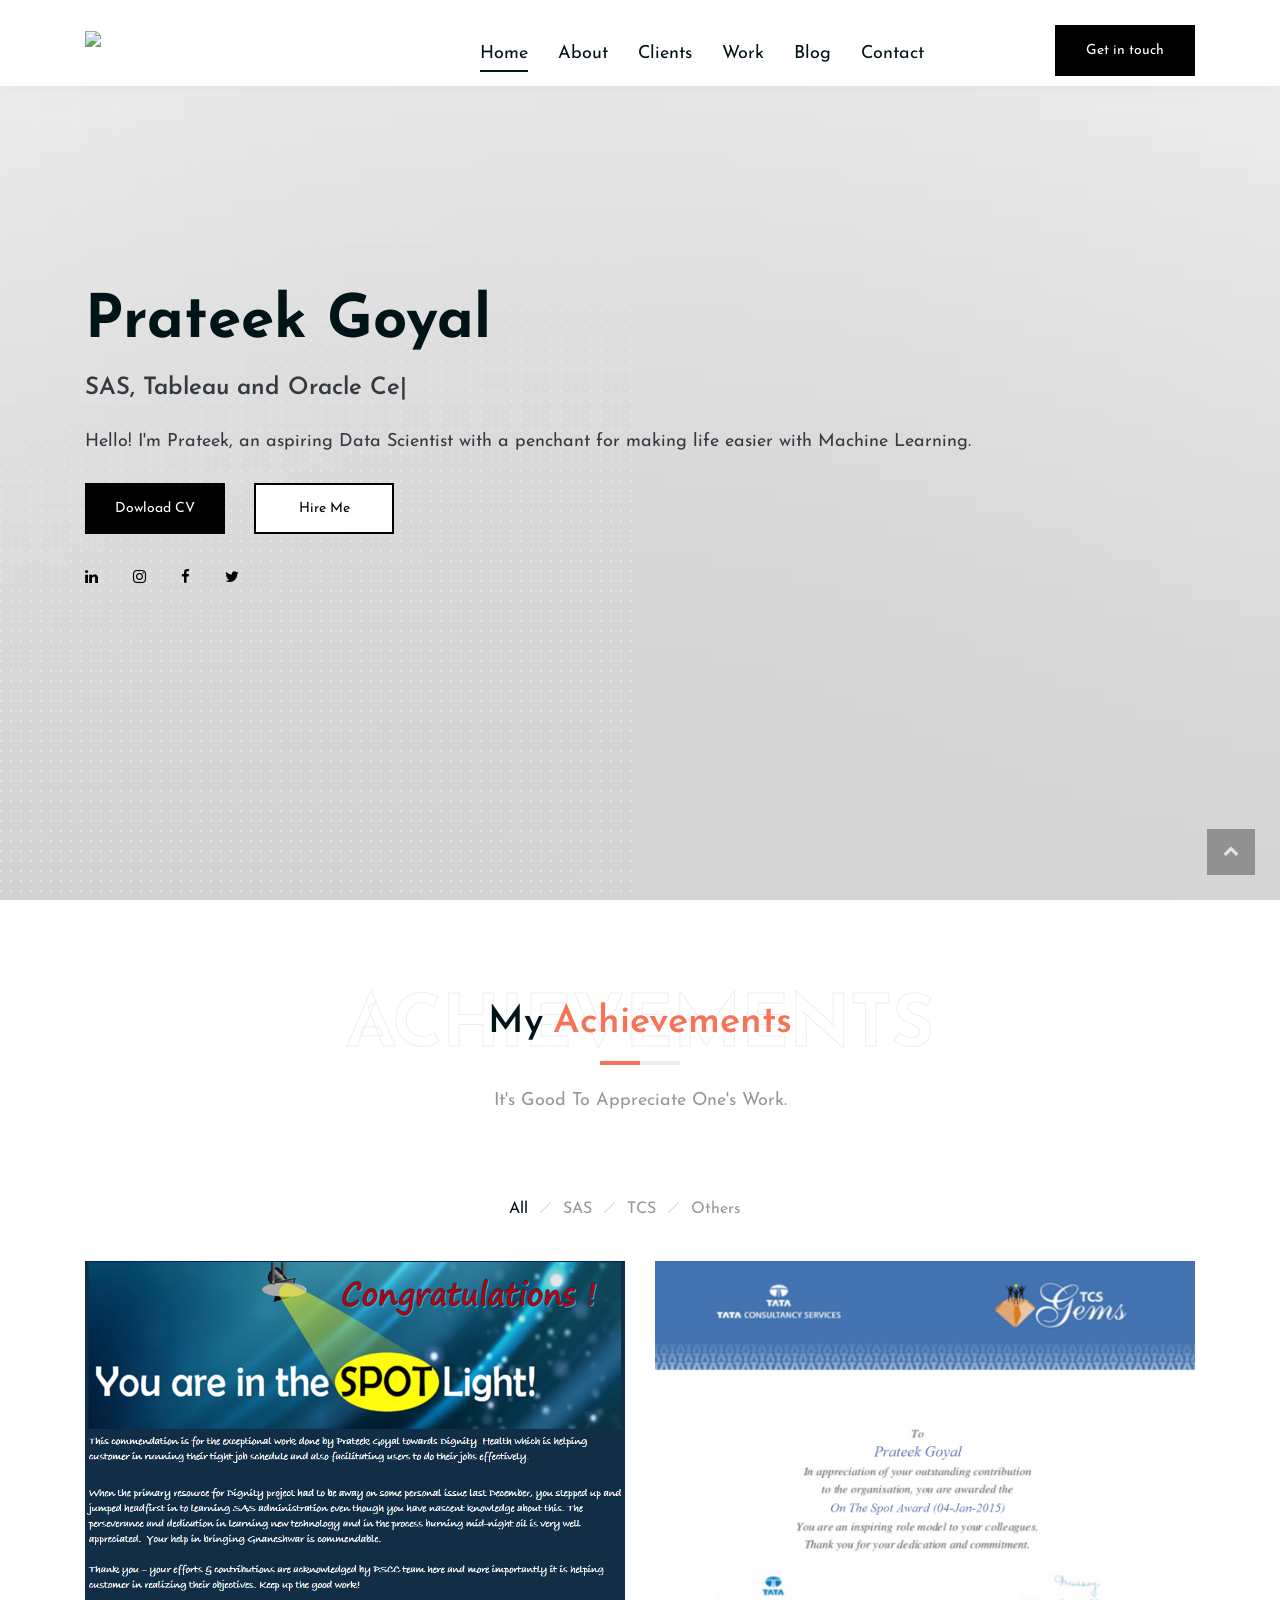
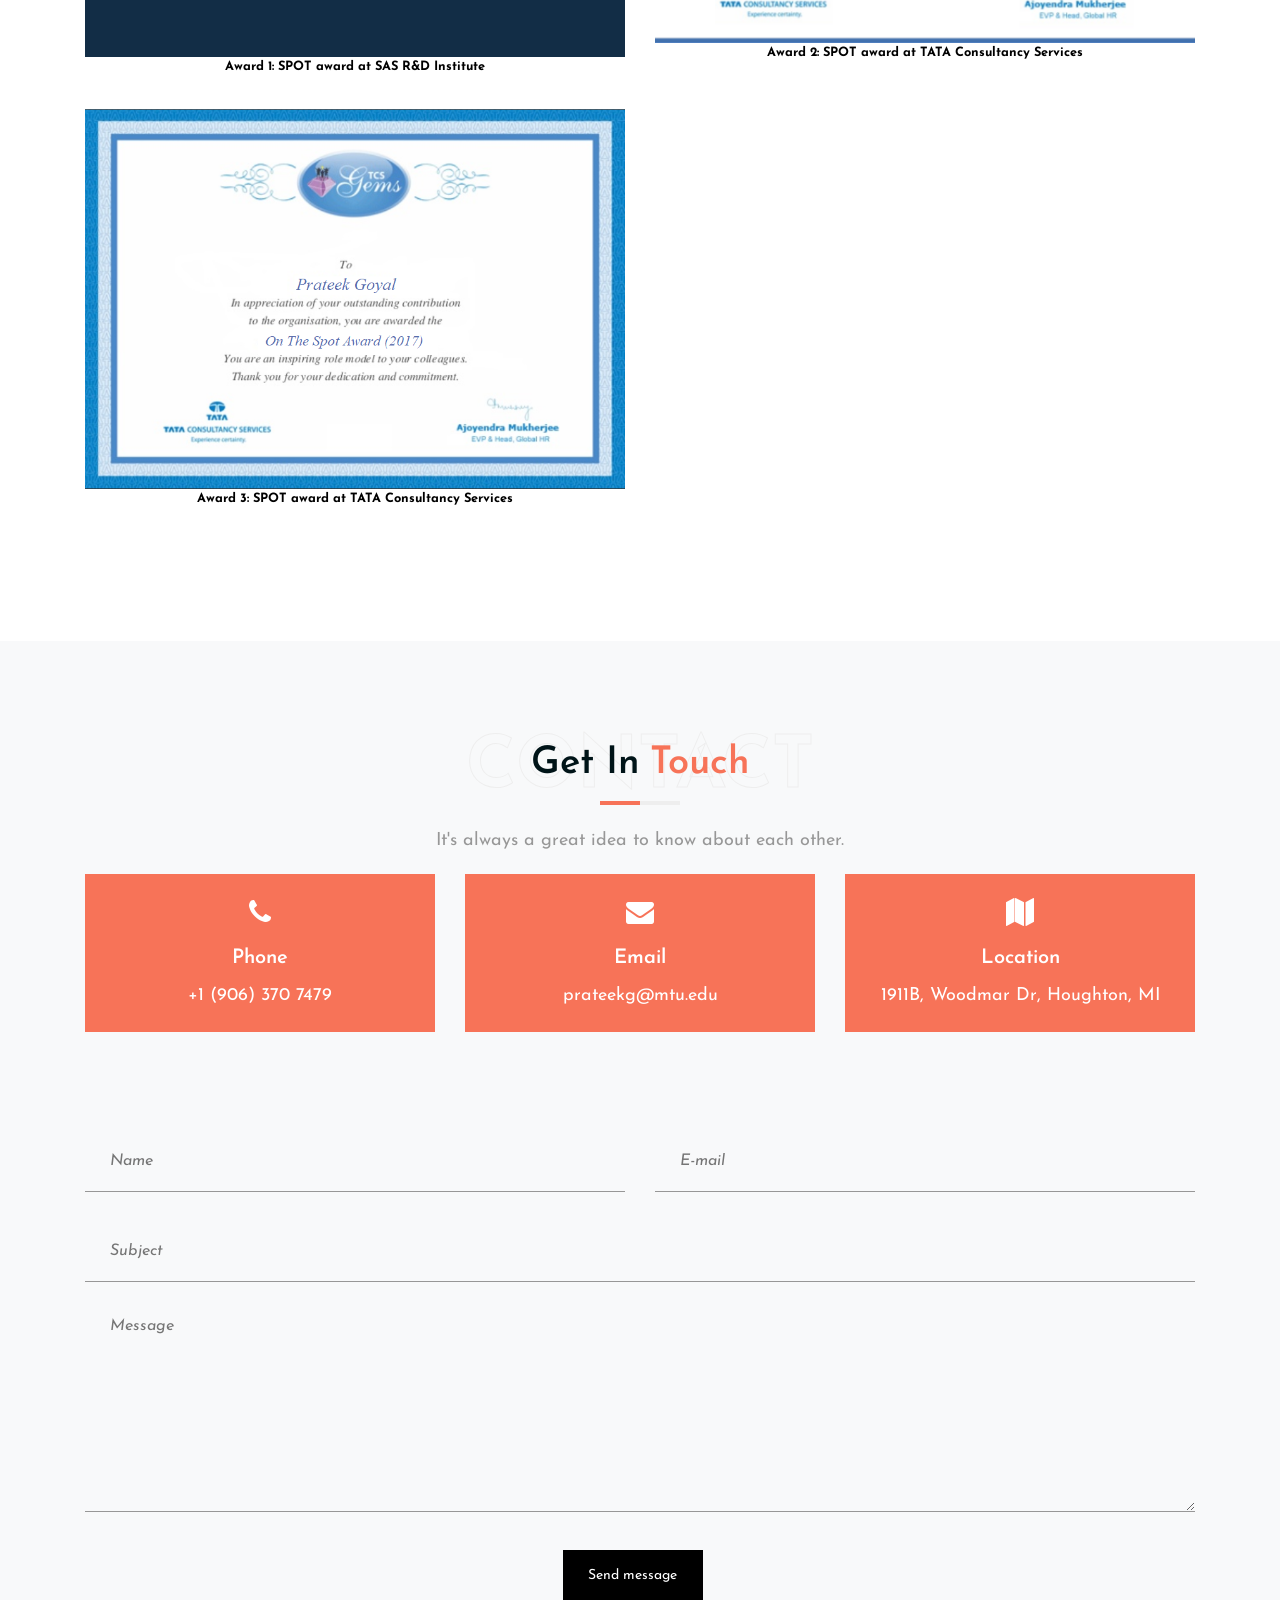
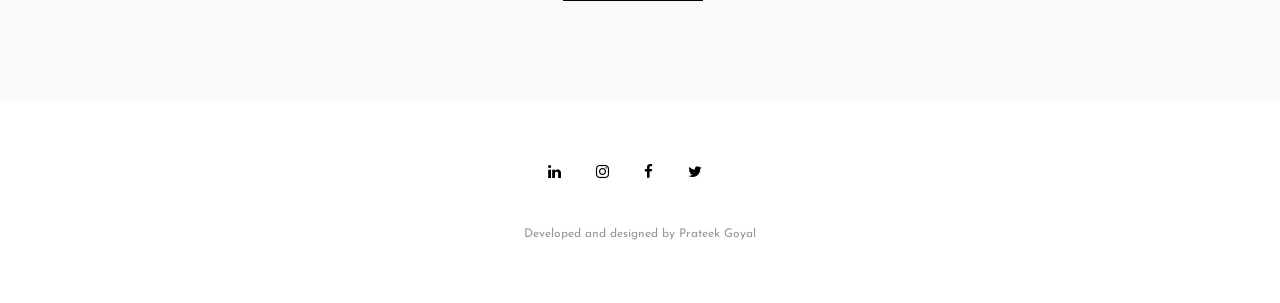
==== achievements.html @ b091a08b "first commit" ====
<!DOCTYPE HTML>
<html lang="en">
   	<head>
    <!--Meta Tags-->
    <meta charset="utf-8">
    <meta http-equiv="X-UA-Compatible" content="IE=edge">
   	<meta name="viewport" content="width=device-width, initial-scale=1">
    <meta name="description" content="" />
    <meta name="keywords" content="" />
    <meta name="author" content="" />
    <!--Favicons-->
   	<link rel="shortcut icon" href="img/favicon.png" target="_blank">
    <!--Page Title-->
    <title>Prateek - Personal Portfolio Template</title>

	<!-- Stylesheets -->

	<!-- Bootstrap  -->
	<link rel="stylesheet" href="css/bootstrap.min.css"/>
	<!-- Awesome Fonts-->
	<link rel="stylesheet" href="css/font-awesome.min.css"/>
	<!-- Magnific Popup-->
	<link rel="stylesheet" href="css/magnific-popup.css"/>
	<!--Main Styles Css-->
	<link rel="stylesheet" href="css/style.css"/>

	</head>
	<body>

	<!-- Preloder -->
	<div id="preloder">
		<div class="loader"></div>
	</div>
	<!-- Εnd Preloader -->
	
	<!-- header section start -->
	<header class="header-section">
		<div class="container">
			<div class="row">
				<div class="col-lg-4 col-md-3">
					<!-- logo -->
					<div class="logo">
						<a class="site-logo" href="index.html#home"><img src='img/pglogo.png'></a>
						
					</div>
				</div>
				<div class="col-lg-8 col-md-9">
					<a href="#contact" class="btn header-btn"><span>Get in touch</span></a>
					<!-- main-menu -->
					<nav class="main-menu" id="main-menu">
						<ul>
							<li><a class="selected" href="index.html#home">Home</a></li>
							<li><a href="index.html#about">About</a></li>
							<li><a href="index.html#services">Clients</a></li>
							<li><a href="index.html#works">Work</a></li>
							<li><a href="index.html#blog">Blog</a></li>
							<li><a href="index.html#contact">Contact</a></li>
						</ul>
					</nav>
				</div>
			</div>
		</div>
		<div class="nav-switch">
			<i class="fa fa-bars"></i>
		</div>
	</header>
	<!-- header section end -->

	<!-- intro section start -->
	<section class="intro-section bg-img text-center" id="home">
		<div class="bg-overlay"></div>
		<div class="container">
			<div class="row">
				<div class="col-lg-12">
					<div class="hero-content text-left">
                        <h1 class="header-title mb-3">Prateek Goyal</h1>
                        <h4 class="text-dark mb-0">
                        	
                        	<span id="typed"></span>
                     		<span id="typed-strings">
                     			<span>SAS, Tableau and Oracle Certified Professional</span>
								<span>Data Science</span>
                     			<span>Machine & Deep Learning Developer</span>
								<span>Statistics</span>
                     		</span>
                        </h4>
                        <p class="text-dark max-width-450 mx-0 my-4 mb-3">Hello! I'm Prateek, an aspiring Data Scientist with a penchant for making life easier with Machine Learning.</p>
						
                        <a href="https://drive.google.com/open?id=1FUmmycmysHQK8RBqSo7PvoutCJ8aE3BC" class="btn mr-4 mb-2 " target="_blank"><span>Dowload CV</span></a>
						<a href="index.html#contact" class="site-btn btn-line mr-4 mb-2">Hire Me</a>
                        <div>
                            <ul class="list-inline social-links my-4 mt-2">
								<li><a href="https://www.linkedin.com/in/pgoyal-mlai/" target="_blank"><span class="fa fa-linkedin"></span></a></li>
								<li><a href="https://www.instagram.com/prtk13061992/" target="_blank"><span class="fa fa-instagram"></span></a></li>
								<li><a href="https://www.facebook.com/prtk13061992" target="_blank"><span class="fa fa-facebook"></span></a></li>
								<li><a href="https://twitter.com/prtk13061992" target="_blank"><span class="fa fa-twitter"></span></a> </li>
                            </ul>
                        </div>
                    </div>
				</div>
			</div>
		</div>
	</section>
	<!-- intro section end -->

	<!-- services section start -->
	<section class="page-section" id="services">
		<div class="container">
			<div class="col-lg-6 offset-lg-3 text-center">
                <h3 class="section-title">My<span>Achievements</span></h3>
                <h3 class="section-title-sub">ACHIEVEMENTS</h3>
                <hr class="section-line-border">
                <p class="section-sub-line">It's good to appreciate one's work.</p>
            </div>
			<div class="row"> 
				<div class="col-md-12 text-center">			
					<ul class="portfolio-filter controls">
						<li class="control" data-filter="all">All</li>
						<li class="control" data-filter=".SAS">SAS</li>
						<li class="control" data-filter=".TCS">TCS</li>
						<li class="control" data-filter=".Others">Others</li>
					</ul>
				</div>


				<div class="container">
					<div class="row portfolios-area">			
					
					
					
						<div class="mix col-md-6 bottom-three SAS">
							<a class="image-link" href="img/extra/spot_SAS.png">
							<img src="img/extra/spot_SAS.png">
							<div style="width:image width px; font-size:80%; text-align:center;"><b>Award 1: SPOT award at SAS R&D Institute</b></div></a>
						</div>
						<div class="mix col-md-6 bottom-three TCS">
							<a class="image-link" href="img/tcs1.png">
							<img src="img/tcs1.png">
							<div style="width:image width px; font-size:80%; text-align:center;"><b>Award 2: SPOT award at TATA Consultancy Services</b></div></a>
						</div>
						<div class="mix col-md-6 bottom-three TCS">
							<a class="image-link" href="img/tcs2.png">
							<img src="img/tcs2.png">
							<div style="width:image width px; font-size:80%; text-align:center;"><b>Award 3: SPOT award at TATA Consultancy Services</b></div></a>
						</div>
					</div>
				</div>
			</div>
		</div>
	</section>
	<!-- service section end -->

	<!-- contact section start -->
	<section class="page-section bg-light" id="contact">
		<div class="container">
			<div class="row">
				<div class="col-lg-6 offset-lg-3 text-center">
	                <h3 class="section-title">Get In<span>Touch</span></h3>
	                <h3 class="section-title-sub">CONTACT</h3>
	                <hr class="section-line-border">
	                <p>It's always a great idea to know about each other.</p>
            	</div>
			</div>
			<div class="row">
				<div class="col-md-4">
	                <div class="contact-detail text-center">
	                   <div class="icon">
	                      <i class="fa fa-phone"></i>
	                   </div>
	                   <div class="content">
	                      <h5>Phone</h5>
	                      <p>+1 (906) 370 7479</p>
	                   </div>
	                </div>
	             </div>
	             <div class="col-md-4">
	                <div class="contact-detail text-center">
	                   <div class="icon">
	                      <i class="fa fa-envelope"></i>
	                   </div>
	                   <div class="content">
	                      <h5>Email</h5>
	                      <p>prateekg@mtu.edu</p>
	                   </div>
	                </div>
	             </div>
	             <div class="col-md-4">
	                <div class="contact-detail text-center">
	                   <div class="icon">
	                      <i class="fa fa-map"></i>
	                   </div>
	                   <div class="content">
	                      <h5>Location</h5>
	                      <p>1911B, Woodmar Dr, Houghton, MI</p>
	                   </div>
	                </div>
	             </div>
	        </div>
	        <div class="row">
	        	<div class="col-md-12">
					<form name="homepage-contact" method="POST" class="contact-form mt-100" data-netlify="true">
						<div class="row">
							<div class="col-md-6">
								<input type="text" name="name" placeholder="Name">
							</div>
							<div class="col-md-6">
								<input type="text" name="email" placeholder="E-mail">
							</div>
							<div class="col-md-12">
								<input type="text" name="subject" placeholder="Subject">
							</div>
							<div class="col-md-12">
								<textarea name="message" placeholder="Message"></textarea>
							</div>
						</div>
						<div class="text-center">
							<button type="submit"  class="btn"><span>Send message</span></button>
						</div>
					</form>
				</div>
	        </div>
    	</div>
	</section>
	<!-- contact section end -->

	<!-- footer section start -->
	<footer class="footer-section text-center">
		<div class="container">
			<div class="social-links">
				<li><a href="https://www.linkedin.com/in/pgoyal-mlai/" target="_blank"><span class="fa fa-linkedin"></span></a></li>
				<li><a href="https://www.instagram.com/prtk13061992/" target="_blank"><span class="fa fa-instagram"></span></a></li>
				<li><a href="https://www.facebook.com/prtk13061992" target="_blank"><span class="fa fa-facebook"></span></a></li>
				<li><a href="https://twitter.com/prtk13061992" target="_blank"><span class="fa fa-twitter"></span></a> </li>
			</div>
			<!-- Copyright -->
			<div class="copyright">Developed and designed by Prateek Goyal</div>
		</div>
	</footer>
	<!-- footer section end -->

	<!-- Back to top button -->
    <a id="back-to-top" href="#"><i class="fa fa-chevron-up"></i></a>

	<!-- jQuery -->
	<script src="js/jquery-2.1.4.min.js"></script>
	<!-- Bootstrap js -->
	<script src="js/bootstrap.min.js"></script>
	<!-- Mixitup js -->
	<script src="js/mixitup.min.js"></script>
	<!-- Magnific Popup js -->
	<script src="js/magnific-popup.min.js"></script>
	<!-- Typed js -->
	<script src="js/typed.min.js"></script>
	<!-- Custom js -->
	<script src="js/custom.js"></script>
</body>
</html>
---- css/style.css ----
/*-----------------------------------------------------------
* Template Name    : Riddick - Personal Portfolio Template
* Author           : pavloff-studio
* Version          : 1.0.0
* Created          : March 2020
* File Description : Main css file of the template
*------------------------------------------------------------
*/


/***********************
    1.FONTS
    2.BASIC
    3.HELPER
    4.HEADER
    5.MAIN MENU
    6.INTRO 
    7.PORTFOLIO
    8.FOOTER
    9.ABOUT
    10.BLOG
    11.CONTACT
    12.SKILL
    13.SERVICES
    14.TEAM
    15.RESUME
    16.RESPONSIVE
************************/


/*======================
        1.FONTS
========================*/

@import url('https://fonts.googleapis.com/css?family=Josefin+Sans:400,400i,600,600i,700&display=swap');

/*======================
        2.BASIC
========================*/

html,
body {
  height: 100%;
  font-family: 'Josefin Sans', sans-serif;
  scroll-behavior: smooth;
}

/* ScrollBar */


/* width */

::-webkit-scrollbar {
  width: 5px;
}


/* Track */

::-webkit-scrollbar-track {
  border-radius: 20px;
}


/* Handle */

::-webkit-scrollbar-thumb {
  background: #f77358;
  ;
  border-radius: 10px;
}


/* Handle on hover */

::-webkit-scrollbar-thumb:hover {
  background: #f77358;
}

@media screen and (max-width: 992px) {
   ::-webkit-scrollbar {
    display: none;
  }
}

h1,
h2,
h3,
h4,
h5,
h6 {
  color: #001418;
  margin: 0;
  font-weight: 600;
  font-family: 'Josefin Sans', sans-serif;
  margin: 0 0 20px;
}

p {
  font-size: 18px;
  color: #979797;
  line-height: 1.8;
}

img {
  max-width: 100%;
}

input:focus,
select:focus,
button:focus,
textarea:focus {
  outline: none;
}

a{
  color: #000;
}

a:hover,
a:focus {
  color: #f77358;
  text-decoration: none;
  outline: none;
}

ul,
ol {
  padding: 0;
  margin: 0;
}

/*======================
        3.HELPER
========================*/
.body-pad {
  padding: 0 40px;
}

.spad {
  padding: 100px 0;
}

.pt100 {
  padding-top: 100px;
}

.mt-40 {
    margin-top: 40px!important;
}
.mb-40 {
    margin-bottom: 40px!important;
}

.mt-30 {
    margin-top: 30px!important;
}
.mb-30 {
    margin-bottom: 30px!important;
}

.mt-100{
  margin-top: 100px;
}

.set-bg {
  background-repeat: no-repeat;
  background-size: cover;
}

.header-title{
  font-size: 60px;
  font-weight: 700;
}

.section-title {
  font-size: 38px;
  margin-bottom: 15px;
  z-index: 1;
  position: relative;
}

.section-title-sub{
  text-align: center;
  font-size: 72px;
  font-weight: 900;
  position: absolute;
  top: -15px;
  left: 50%;
  transform: translateX(-50%);
  color: transparent;
  text-transform: uppercase;
  -webkit-text-stroke-width: 1px;
  -webkit-text-stroke-color: #eee;
  z-index: 0;
}

.section-title span {
  color: #979797;
  position: relative;
  display: inline-block;

}

.section-title span {
    position: relative;
    display: inline-block;
    margin-left: 10px;
    color: #f77358;
}

.section-line-border::before {
    content: "";
    position: absolute;
    top: 0;
    left: 0;
    height: 4px;
    width: 40px;
    background: #f77358;
}

.section-line-border {
    position: relative;
    overflow: hidden;
    height: 4px;
    width: 80px;
    border: none;
    background: #eee;
    margin: 0 auto 20px auto;
}
.section-sub-line {
    margin-bottom: 80px;
    text-transform: capitalize;
}

.inner {
    width: 100%;
    height: auto;
    clear: both;
    float: left;
    position: relative;
    background-color: #fff;
    box-shadow: 0px 0px 20px rgba(0,0,0,.1);
    padding: 60px 40px;
    text-align: center;
    margin-bottom: 40px;
    border-bottom: 4px solid transparent;
}

.inner:hover{
    border-bottom: 4px solid #f77358;
    transition: all 1s;
}

.inner i {
    color: #FF5E5F;
    margin-bottom: 30px;
    font-size: 38px;
}

.hero-content{
  position:relative;
  z-index: 9999;
}

.intro-section::after {
    content: "";
    bottom: 0;
    display: block;
    position: absolute;
    margin-bottom: 0;
    height: 100%;
    width: 50%;
    background-image: url('../img/dot.png')!important;
    background-position: 0 0px!important;
    background-repeat: repeat!important;
    left: 0;
    z-index: 0;
}

.about-title:after{
  content: "";
  position: absolute;
  top: 7px;
  height: 4px;
  width: 40px;
  background: #f77358;
  margin-left: 15px;
}


/* back to top button */

#back-to-top {
  position: fixed;
  bottom: 25px;
  right: 25px;
  color: #fff;
  background: #000;
  padding: 10px 15px;
  border: 1px solid #000;
  display:none;
}

#back-to-top:hover {
  position: fixed;
  bottom: 25px;
  right: 25px;
  color: #fff;
  background: #000;
  padding: 10px 15px;
  border: 1px solid #000;
}

.block-blog-nav ul {
  padding: 0;
  margin: 0; 
}

.block-blog-nav  ul li {
  display: inline-block;
  margin-bottom: 4px;
  font-weight: 400; 
}

.block-blog-nav  ul li a, .block-blog-nav  ul li span {
  color: #000;
  text-align: center;
  display: inline-block;
  width: 40px;
  height: 40px;
  line-height: 40px;
}

.block-blog-nav  ul li.active a, .block-blog-nav  ul li.active span {
  background: #000;
  color: #fff;
}


.heading-block{
  position: relative;
  display: inline-block;
  z-index: 10;
  margin-bottom: 30px;
}

.heading-block h2:after {
    content: "";
    position: absolute;
    left: 0;
    right: 0;
    bottom: 30px;
    height: 20px;
    width: 100%;
    z-index: -1;
    background: #f77358;
}

.page-section{
  padding: 100px 0;
  position: relative;
}


/*------------------------
  Common Elements
--------------------------*/
.element {
  margin-bottom: 100px;
}

.element:last-child {
  margin-bottom: 0;
}

/*=== Preloder ===*/
#preloder {
  position: fixed;
  width: 100%;
  height: 100%;
  top: 0;
  left: 0;
  z-index: 999999;
  background: #fff;
}

.loader {
  width: 30px;
  height: 30px;
  border: 3px solid #000;
  position: absolute;
  top: 50%;
  left: 50%;
  margin-top: -13px;
  margin-left: -13px;
  border-radius: 60px;
  border-left-color: transparent;
  animation: loader 0.8s linear infinite;
  -webkit-animation: loader 0.8s linear infinite;
}

@keyframes loader {
  0% {
    -webkit-transform: rotate(0deg);
            transform: rotate(0deg);
  }
  50% {
    -webkit-transform: rotate(180deg);
            transform: rotate(180deg);
  }
  100% {
    -webkit-transform: rotate(360deg);
            transform: rotate(360deg);
  }
}

@-webkit-keyframes loader {
  0% {
    -webkit-transform: rotate(0deg);
  }
  50% {
    -webkit-transform: rotate(180deg);
  }
  100% {
    -webkit-transform: rotate(360deg);
  }
}

/*=== Buttons ===*/
.btn {
  display: inline-block;
  font-size: 14px;
  min-width: 140px;
  text-align: center;
  padding: 13px 10px;
  position: relative;
  color: #fff;
  border: 2px solid #000;
  background-color: #000;
  margin-right: 15px;
  z-index: 1;
  border-radius: 0px;
  vertical-align: bottom;
}

.btn span {
  color: #fff;
  display: block;
  transform-origin: center left;
  transition: color 0.3s ease;
  position: relative;
  z-index: 1;  
}

.btn:before,
.btn:after {
  content: '';
  background: #fff;
  height: 50%;
  width: 0;
  position: absolute;
  transition: .3s cubic-bezier(.785, .135, .15, .86);
}

.btn:before {
  top: 0;
  left: 0;
  right: auto;
}

.btn:after {
  bottom: 0;
  right: 0;
  left: auto;
}

.btn:hover:before {
  width: 100%;
  right: 0;
  left: auto;
}

.btn:hover:after {
  width: 100%;
  left: 0;
  right: auto;
}

.btn:hover span {
  color: #000!important;
}

.site-btn {
  display: inline-block;
  font-size: 14px;
  min-width: 140px;
  text-align: center;
  padding: 15px 10px;
  position: relative;
  color: #fff;
  border: none;
  background-color: #000;
  margin-right: 15px;
  z-index: 1;
}

.site-btn.btn-fade {
  background-color: #979797;
}

.site-btn.btn-line {
  background: #fff;
  border: 2px solid #000;
  color: #000;
  padding: 13px 10px;
}

.site-btn.btn-line:hover {
  color: #000;
}

.site-btn.btn-line-fade {
  background: none;
  border: 2px solid #979797;
  color: #979797;
  padding: 13px 10px;
}

.site-btn.btn-line-fade:hover {
  color: #979797;
}

.site-btn:hover {
  color: #fff;
}


/*======================
        4.HEADER
========================*/

.header-section {
  padding-top: 20px;
  padding-bottom: 10px;
  position: fixed;
  width: 100%;
  z-index: 10000;
  background: #fff;
  box-shadow: 0px 0px 20px rgba(0,0,0,.04);
}

.site-logo {
  font-size: 24px;
  padding-top: 20px;
}


/*======================
        5.MAIN MENU
========================*/

.main-menu ul {
  list-style: none;
}

.main-menu ul li {
  display: inline;
}

.main-menu ul li a {
  display: inline-block;
  font-size: 18px;
  color: #001418;
  margin-left: 15px;
  margin-right: 10px;
  padding: 20px 0 5px;
  position: relative;
}

.main-menu ul li a:after {
  content: '';
  position: absolute;
  bottom: 0;
  border-bottom: 2px solid;
  border-color: currentColor;
  left: 0;
  right: 0;
  opacity: 0;
  -webkit-transition: -webkit-transform 0.2s cubic-bezier(0.4, 0, 0.21, 1.1), opacity 0.2s cubic-bezier(0.4, 0, 0.21, 1.1);
  -moz-transition: -moz-transform 0.2s cubic-bezier(0.4, 0, 0.21, 1.1), opacity 0.2s cubic-bezier(0.4, 0, 0.21, 1.1);
  transition: transform 0.2s cubic-bezier(0.4, 0, 0.21, 1.1), opacity 0.2s cubic-bezier(0.4, 0, 0.21, 1.1);
  -webkit-transform: scale(0);
  -moz-transform: scale(0);
  -ms-transform: scale(0);
  -o-transform: scale(0);
  transform: scale(0);
}

.main-menu ul li a:hover:after,
.main-menu ul li a.selected:after {
  -webkit-transform: scale(1);
  -moz-transform: scale(1);
  -ms-transform: scale(1);
  -o-transform: scale(1);
  transform: scale(1);
  opacity: 1;
}


.header-btn {
  margin-top: 5px;
  float: right;
  margin-right: 0;
}

.nav-switch {
  display: none;
}



/*======================
        6.INTRO
========================*/

.intro-section {
  position: relative;

  height: 100vh;
  display: flex;
  justify-content: center;
  align-items: center;
}

.bg-img{
  background-image: url(../img/bg-1.jpg);
  background-repeat: no-repeat;
  background-size: cover;
  background-position: center center;
  background-attachment: fixed;
}

.bg-overlay{
  background: rgb(255,255,255,0.7);
  position: absolute;
  width: 100%;
  height: 100%;
  top: 0;
}



/*======================
        7.PORTFOLIO
========================*/

.portfolio-section {
  padding-top: 80px;
  overflow: hidden;
}

.portfolio-filter {
  list-style: none;
  padding-bottom: 30px;
}

.portfolio-filter li {
  font-size: 16px;
  display: inline-block;
  margin-right: 30px;
  padding-bottom: 10px;
  color: #979797;
  cursor: pointer;
  position: relative;
}

.portfolio-filter li.mixitup-control-active {
  color: #001418;
}

.portfolios-area .gallery-block {
  padding: 0;
}

.gallery-block {
  position: relative;
}

.portfolio-item {
  display: block;
  width: 100%;
  height: 300px;
  background-position: center center;
  position: relative;
  margin-bottom: 30px;
}

.portfolio-item .pi-inner {
  position: absolute;
  width: 100%;
  height: 100%;
  left: 0;
  top: 0;
  background: transparent;
  -webkit-transition: all 0.4s ease 0s;
  -o-transition: all 0.4s ease 0s;
  transition: all 0.4s ease 0s;
}

.portfolio-item .pi-inner h2 {
  opacity: 0;
  font-size: 22px;
  font-weight: 400;
  position: absolute;
  color: #000;
  padding: 10px 20px;
  background: #fff;
  left: 50px;
  bottom: 50px;
  letter-spacing: 6px;
  -webkit-transition: all 0.3s ease 0s;
  -o-transition: all 0.3s ease 0s;
  transition: all 0.3s ease 0s;
}


.portfolio-item:hover .pi-inner {
  background: rgba(247,115,88,0.8)
}

.portfolio-item:hover .pi-inner h2 {
  opacity: 1;
  letter-spacing: 0;
}

.portfolio-meta {
  padding-bottom: 45px;
}

.portfolio-meta h2 {
  font-size: 24px;
}

.portfolio-meta p {
  font-size: 14px;
  color: #a6a6a6;
  margin-bottom: 0;
}

.portfolio-intro {
  display: block;
}

.img-popup-warp .mfp-content {
  opacity: 0;
  -webkit-transform: scale(0.8);
  -ms-transform: scale(0.8);
  transform: scale(0.8);
  -webkit-transition: all 0.4s;
  -o-transition: all 0.4s;
  transition: all 0.4s;
}

.img-popup-warp.mfp-ready .mfp-content {
  opacity: 1;
  -webkit-transform: scale(1);
  -ms-transform: scale(1);
  transform: scale(1);
}

.portfolio-filter li:not(:last-child):after {
  background: #d7d7d7 none repeat scroll 0 0;
  content: "";
  height: 15px;
  position: absolute;
  right: 0;
  top: 3px;
  transform: rotate(45deg);
  width: 1px;
  margin-right: -18px;
}



/*======================
        8.FOOTER
========================*/

.footer-section {
  padding: 60px 0;
}

.footer-section .copyright {
  font-size: 12px;
  color: #979797;
}

.social-links {
  margin-bottom: 40px;
}

.social-links li {
  position: relative;
  display: inline-block;
  margin-right: 30px;
}

.social-links a {
  color: #000;
  font-size: 15px;
  margin-right: 30px;
}

.social-links a:hover{
  color: #f77358;
}

.social-links a:last-child {
  margin-right: 0;
}



/*======================
        9.ABOUT
========================*/

.about-title{
  color: #f77358;
}

.pic-frame {
  position: relative;
  padding-left: 25px;
  display: inline-block;
  z-index: 10;
}

@media screen and (max-width: 992px) {
  .pic-frame {
    margin-bottom: 100px;
  }
}

.pic-frame:after {
  position: absolute;
  content: "";
  width: calc(100% - 25px);
  height: calc(100% - 25px);
  bottom: -25px;
  left: 0;
  border: 10px solid #f77358;
  z-index: -1;
}

.pic-frame img{
  box-shadow: -6px 10px 40px rgba(0,0,0,0.15);
}

.milestone {
  margin-top: 15px;
}

.milestone h2 {
  font-size: 60px;
}

.milestone h2 span {
  font-size: 18px;
  color: #979797;
}

h3.about{
  margin-bottom: 30px;
}



/*======================
        10.BLOG
========================*/

.blog-item {
  margin-bottom: 70px;
}

.blog-item .read-more {
  color: #000;
  position: relative;
  display: inline-block;
  padding-bottom: 5px;
  line-height: 18px;
  font-size: 18px;
}

.blog-item .read-more:after {
  position: absolute;
  content: '';
  width: 100%;
  height: 2px;
  bottom: 0;
  left: 0;
  background: #000;
}

.thumb {
  margin-bottom: 30px;
}

.blog-content h2 {
  font-size: 24px;
  margin-bottom: 15px;
}

.blog-content .blog-meta {
  font-size: 13px;
  color: #979797;
  margin-bottom: 30px;
}

.blog-content p {
  margin-bottom: 30px;
}



/*======================
        11.CONTACT
========================*/

#contact .contact-info {
    margin-bottom: 4em;
    padding: 0;
}

#contact .contact-info li {
    list-style: none;
    margin: 0 0 30px 0;
    position: relative;
    padding-left: 40px;
    color: #979797;
    font-size: 18px;
}

#contact .contact-info li i {
    position: absolute;
    top: .3em;
    left: 0;
    font-size: 22px;
    color: #f77358;
}

.contact-detail{
  background: #f77358;
  color: #fff;
  padding: 20px;
}

.contact-detail p{
  color: #fff!important;
  margin: 0;
}

.contact-detail h5{
  color: #fff!important;
  margin: 10px 0;
}

.contact-detail .icon {
  font-size: 28px;
}

.contect-tect {
  text-align: center;
  margin-bottom: 70px;
}

.contect-tect h2 {
  font-size: 24px;
  margin-bottom: 30px;
}

.contect-tect p {
  font-size: 17px;
}

.contact-form {
  display: block;
  width: 100%;
}

.contact-form input {
  padding-left: 25px;
  height: 60px;
  width: 100%;
  border: none;
  border-bottom: 1px solid #979797;
  margin-bottom: 30px;
  font-size: 16px;
  background: transparent;
}

.contact-form textarea {
  padding-left: 25px;
  height: 200px;
  width: 100%;
  border: none;
  border-bottom: 1px solid #979797;
  margin-bottom: 30px;
  font-size: 16px;
  background: transparent;
}

.contact-form ::-webkit-input-placeholder {
  font-style: italic;
}

.contact-form :-ms-input-placeholder {
  font-style: italic;
}

.contact-form ::-ms-input-placeholder {
  font-style: italic;
}

.contact-form ::placeholder {
  font-style: italic;
}



/*===========================
        12.SKILL
=============================*/

.skill-item h6 {
  font-size: 16px;
  margin-bottom: 5px;
  display: inline-block;
}

.skill-item span {
  font-size: 18px;
  margin-bottom: 5px;
  display: inline-block;
  float: right;
}

.progress-bar {
  float: left;
  width: 0%;
  height: 100%;
  font-size: 12px;
  line-height: 20px;
  color: transparent;
  text-align: center;
  background: #f77358;
  -webkit-box-shadow: inset 0 -1px 0 rgba(0, 0, 0, 0.15);
  box-shadow: inset 0 -1px 0 rgba(0, 0, 0, 0.15);
  -webkit-transition: width 0.6s ease;
  -o-transition: width 0.6s ease;
  transition: width 0.6s ease;
}

@media (max-width: 575px) {
  .skill-item {
    margin-bottom: 30px;
    margin-left: 0px;
  }
}

.progress {
  width: 100%;
  overflow: hidden;
  height: 2px;
  margin-bottom: 30px;
  background-color: #e9ecef;
  border-radius: 4px;
  -webkit-box-shadow: inset 0 1px 2px rgba(0, 0, 0, 0.1);
  box-shadow: inset 0 1px 2px rgba(0, 0, 0, 0.1);
}

.progress-bar,
.progress {
  transition: all 4s;
}



/*======================
        13.SERVICES
========================*/

.service {
  position: relative;
  margin-bottom: 40px;
}

.service.left-icon .service-icon {
  position: absolute;
}

.service.sm .service-icon i {
  font-size: 35px;
  line-height: 32px;
}

.service .service-icon i {
  color: #000000;
  display: block;
}

.service.left-icon .service-content {
  padding-left: 65px;
}



/*======================
        14.TEAM
========================*/

.team-thumb {
  width: 100%;
  margin-bottom: 32px;
  position: relative;
}

.team-overlay {
  border-top: 4px solid #f77358;
  color: #ffffff;
  position: absolute;
  bottom: 0px;
  width: 100%;
  height: 90px;
  overflow: hidden;
  transition: height 450ms;
  opacity: 0;
  text-align: center;
}

.team-thumb:hover .team-overlay {
  height: 100%;
  background-color: #ffffff;
  color: #222;
  padding-top: 30%;
  opacity: 0.9;
}

.team-thumb:hover h4 {
  color: #000000;
}

.team-social ul li {
    display: inline-block;
    margin-right:10px;
    margin-left:10px;
}



/*======================
        15.RESUME
========================*/

.resume-desc-icon {
  margin-right: 10px;
  margin-bottom: 5px;
  font-size: 16px;
  display: inline-block;
}

.resume-desc-icon {
  margin-right: 10px;
  margin-bottom: 5px;
  font-size: 16px;
  display: inline-block;
}

ul.timeline {
    list-style-type: none;
    position: relative;
}

ul.timeline:before {
    content: ' ';
    background-color: #e9ecef;
    display: inline-block;
    position: absolute;
    left: 9px;
    top: 30px;
    width: 2px;
    height: 100%;
    z-index: 400;
}

ul.timeline {
    list-style-type: none;
    position: relative;
    padding-left: 40px;
}

ul.timeline > li:before {
    content: ' ';
    background: #ffffff;
    display: inline-block;
    border-radius: 50%;
    border: 3px solid #f77358;
    left: -40px;
    width: 20px;
    height: 20px;
    z-index: 400;
    top: 29px;
    position: relative;
}

.resume h6{
  font-size: 16px;
  margin-bottom: 5px;
  display: inline-block;
}



/* ===========================
  Responsive
==============================*/
@media only screen and (max-width: 1448px) {
  .home-2.container {
    width: auto;
  }
}

/* Medium screen : 992px. */
@media only screen and (min-width: 992px) and (max-width: 1199px) {
  .portfolio-item {
    height: 450px;
  }
}

/* Tablet :768px. */
@media only screen and (min-width: 768px) and (max-width: 991px) {
  .body-pad {
    padding: 0 30px;
  }
  .portfolio-item {
    height: 350px;
  }
}

/* Large Mobile :480px. */
@media only screen and (max-width: 767px) {
  .body-pad {
    padding: 0 15px;
  }
  .main-menu {
    position: absolute;
    background: #fff;
    width: 100%;
    z-index: 999;
    left: 0;
    top: 30px;
    display: none;
  }
  .main-menu ul li a {
    padding: 10px 15px;
    border-bottom: 1px solid #ddd;
    display: block;
  }

  .main-menu ul li {
    display: block;
  }
  .main-menu ul li:last-child a {
    border-bottom: none;
  }
  .home-2 {
    text-align: left;
  }
  .home-2 .main-menu {
    top: 99px;
  }
  .nav-switch {
    position: absolute;
    right: 25px;
    font-size: 30px;
    color: #333;
    top: 35px;
    display: block;
  }
  .header-btn {
    display: none!important;
  }
  .section-title {
    font-size: 45px;
  }
  .portfolio-filter {
    text-align: center;
  }
}

/* small Mobile :320px. */
@media only screen and (max-width: 479px) {
  .section-title {
    font-size: 30px;
  }
}

  .bottom-three {
     margin-bottom: .85cm;
  }
  
  .scroll_test {
  overflow: scroll;
}
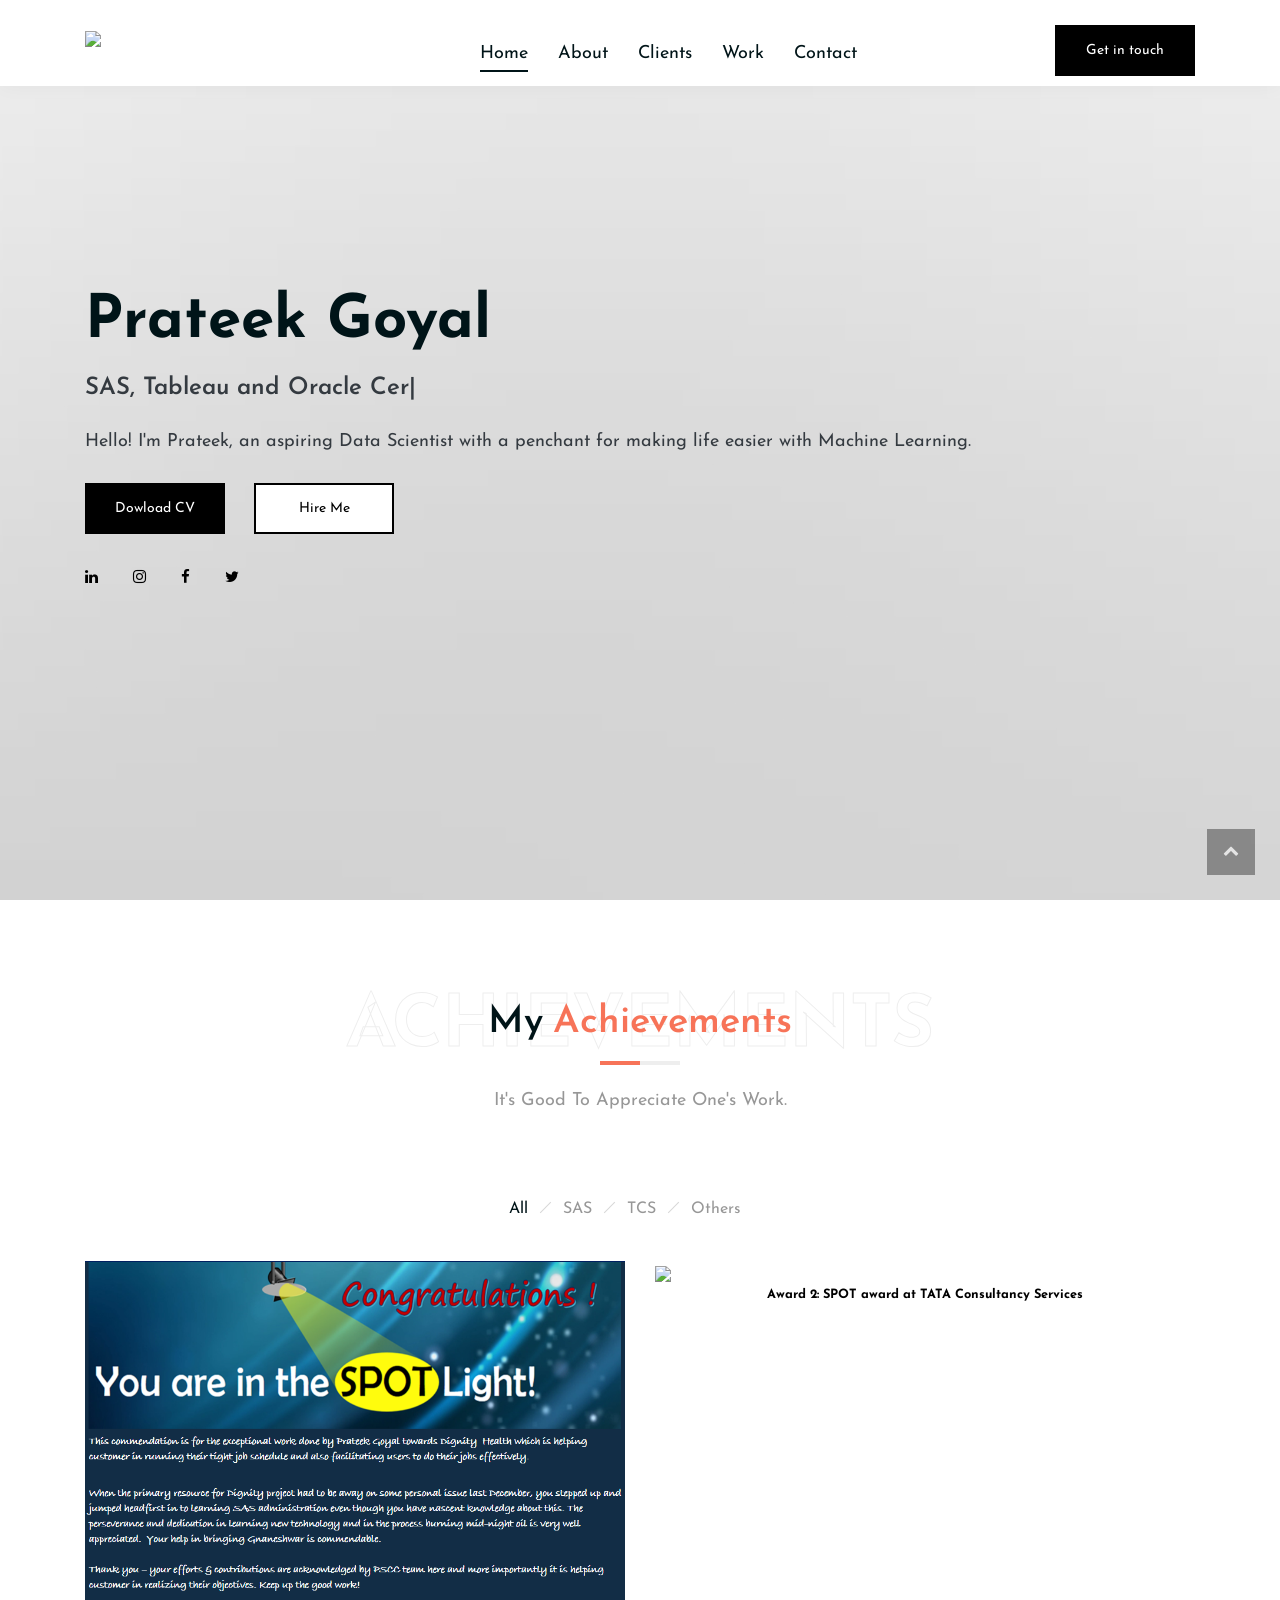
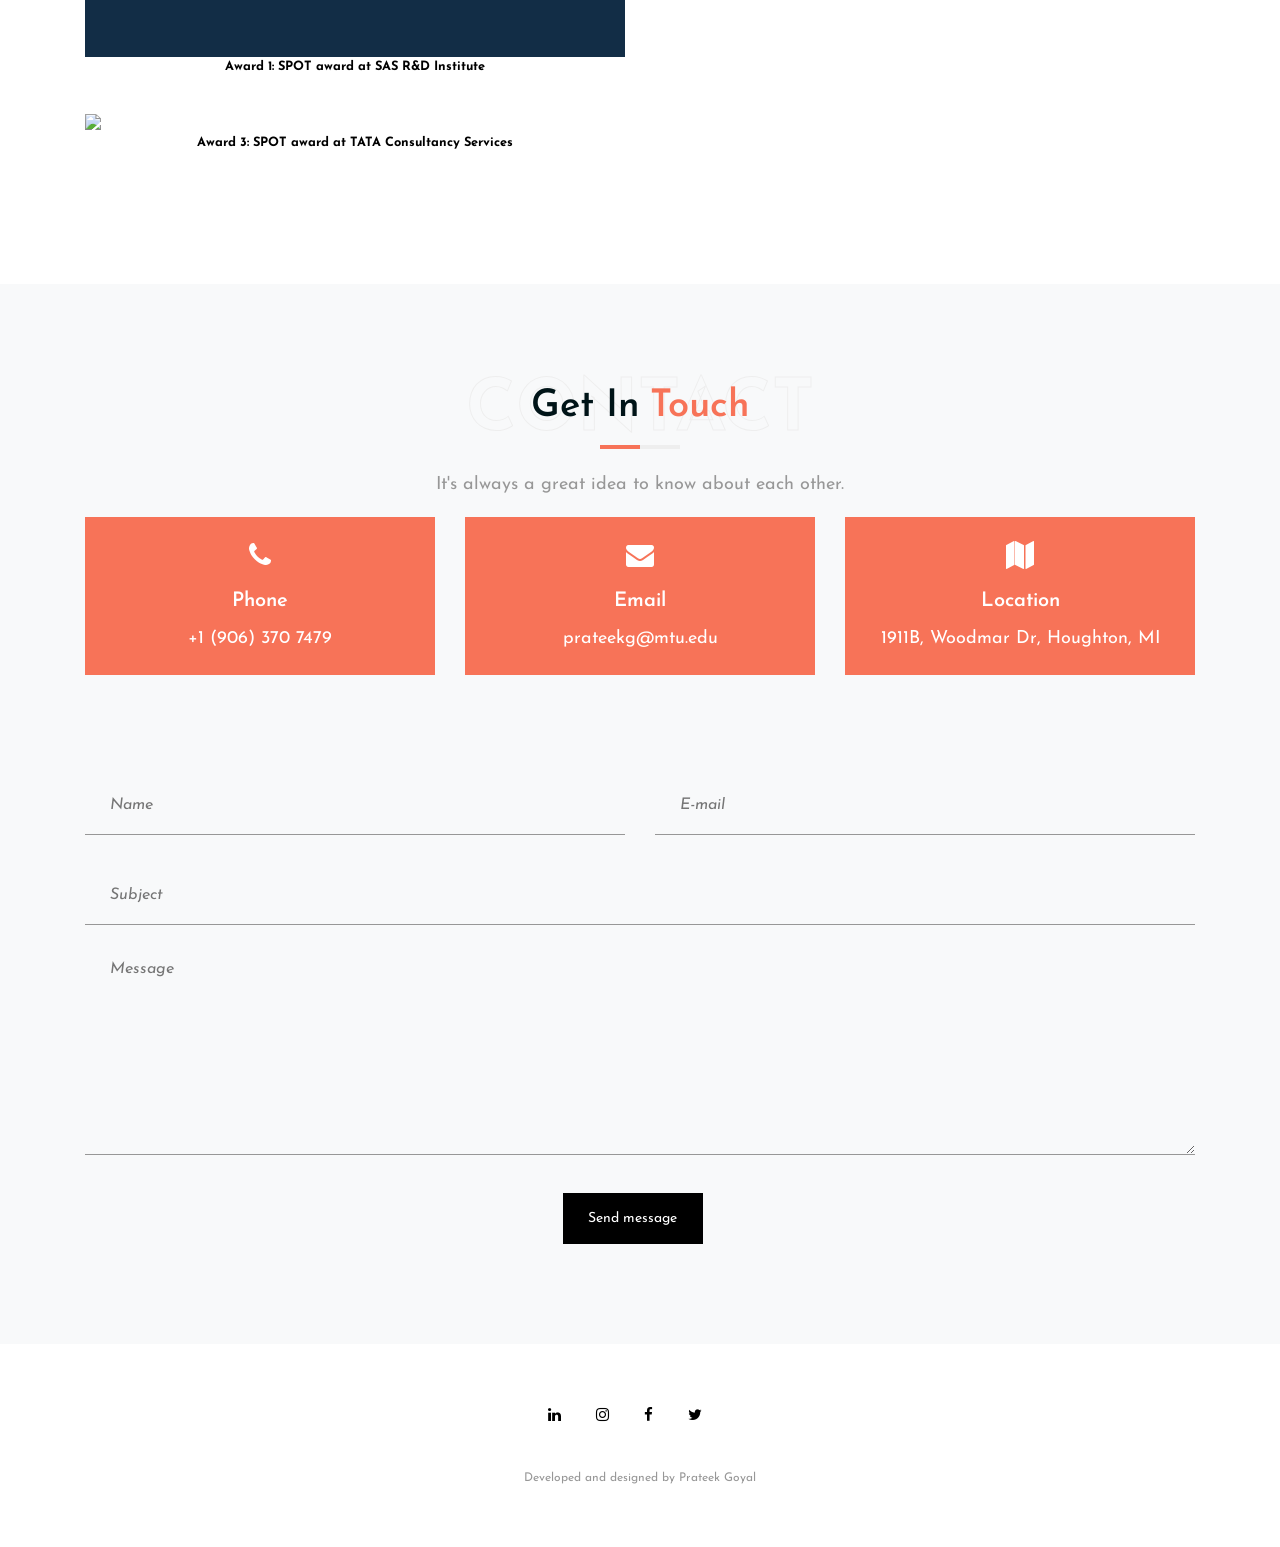
==== commit 38db1e03: "Fix" ====
--- a/achievements.html
+++ b/achievements.html
@@ -53,7 +53,6 @@
 							<li><a href="index.html#about">About</a></li>
 							<li><a href="index.html#services">Clients</a></li>
 							<li><a href="index.html#works">Work</a></li>
-							<li><a href="index.html#blog">Blog</a></li>
 							<li><a href="index.html#contact">Contact</a></li>
 						</ul>
 					</nav>
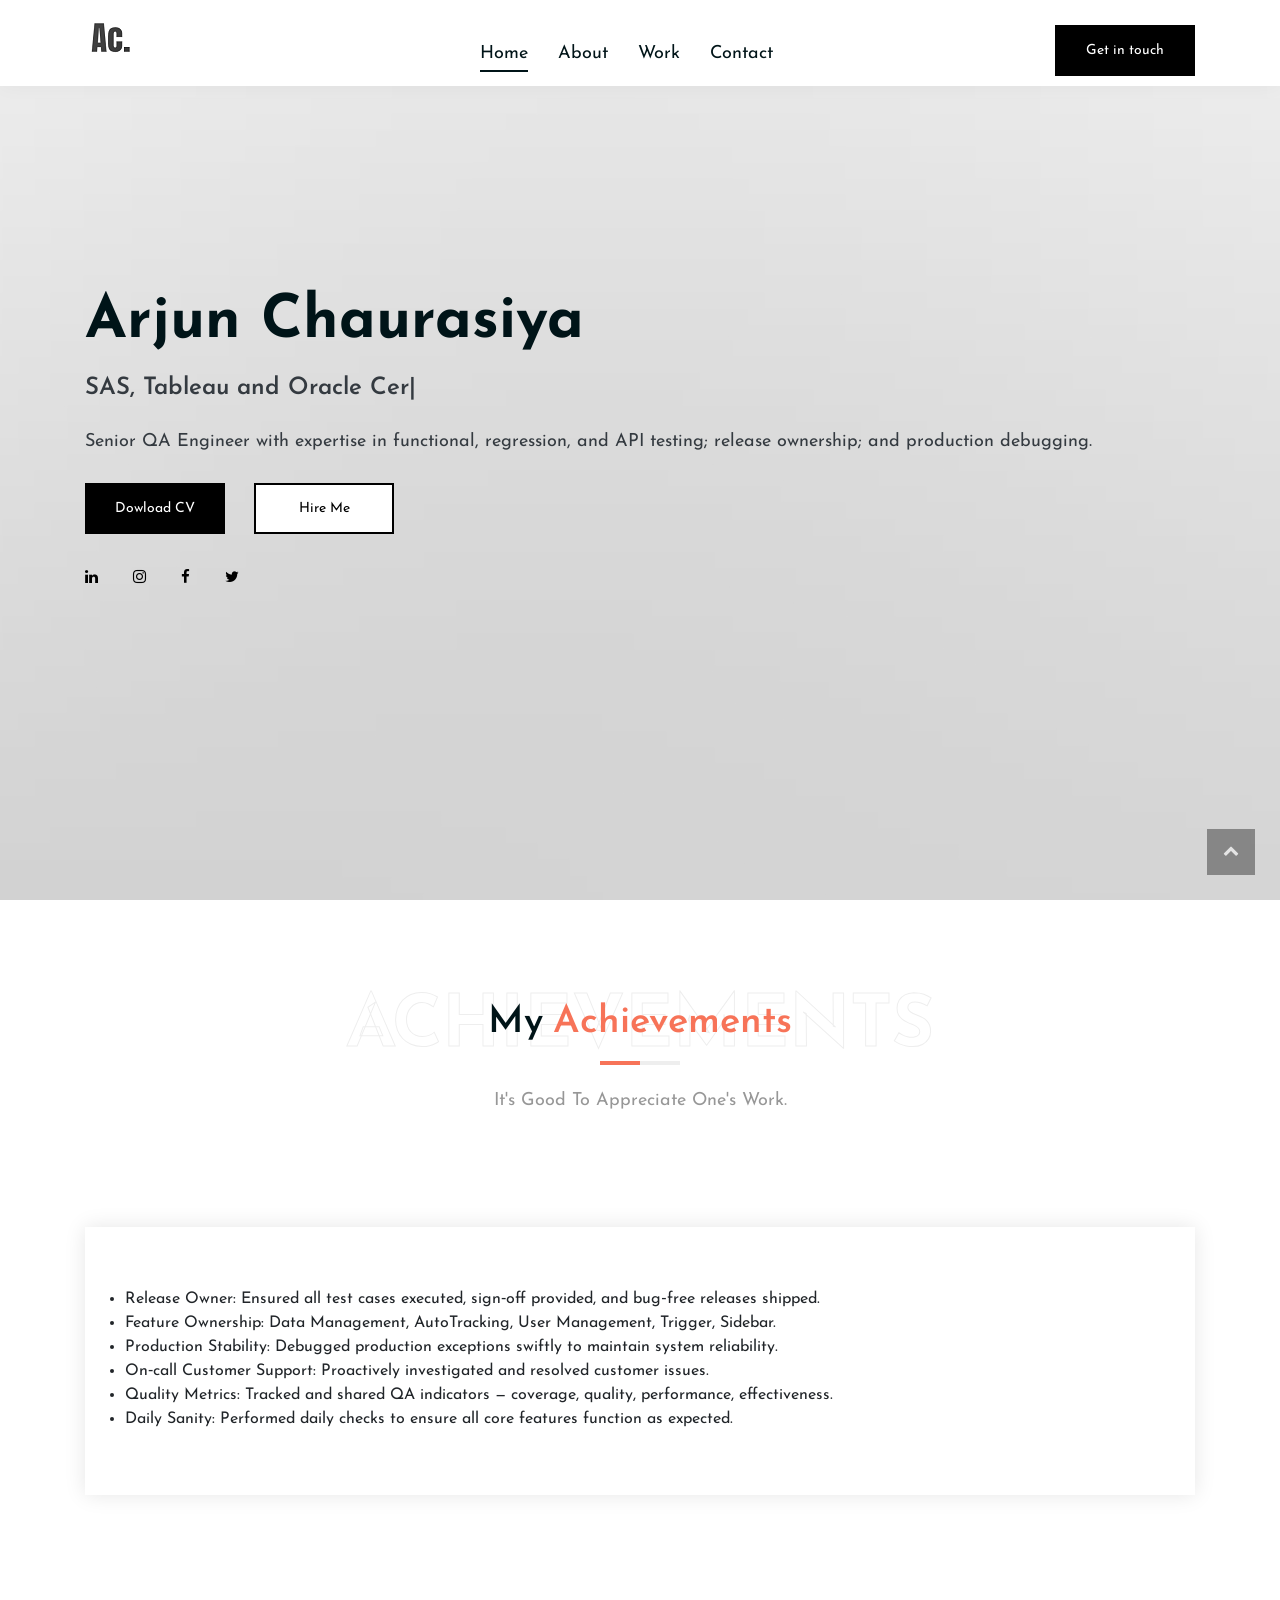
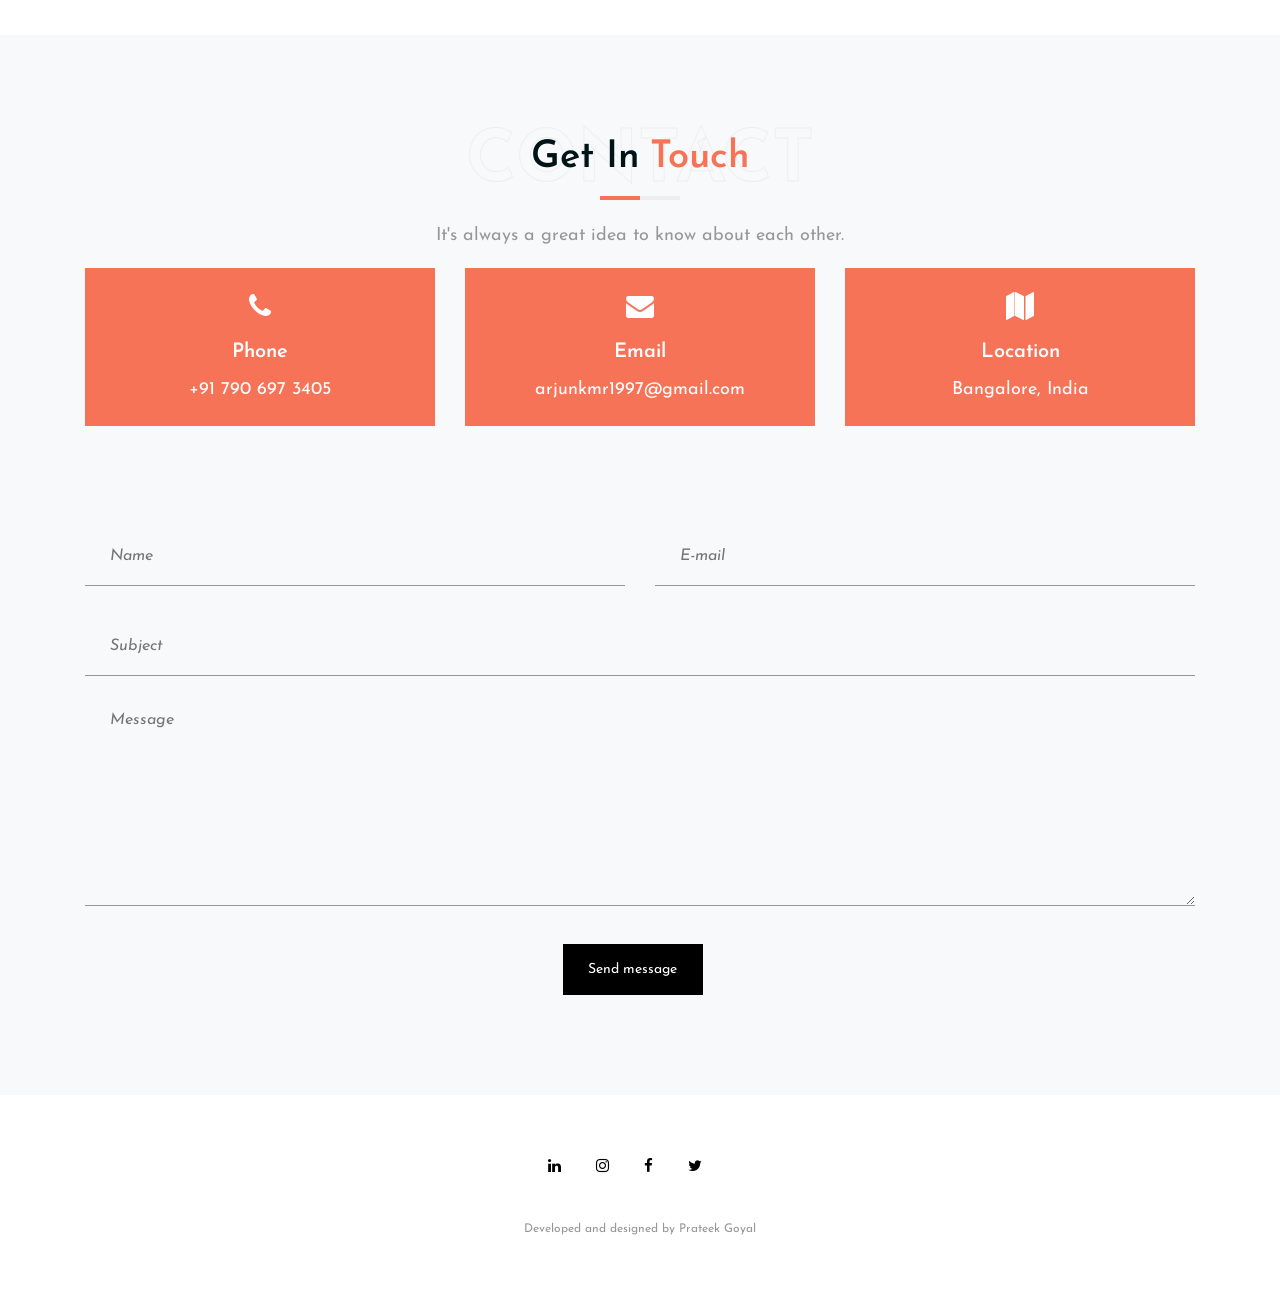
==== commit ed818150: "Fix" ====
--- a/achievements.html
+++ b/achievements.html
@@ -11,7 +11,7 @@
     <!--Favicons-->
    	<link rel="shortcut icon" href="img/favicon.png" target="_blank">
     <!--Page Title-->
-    <title>Prateek - Personal Portfolio Template</title>
+    <title>Arjun - Achievements</title>
 
 	<!-- Stylesheets -->
 
@@ -40,7 +40,7 @@
 				<div class="col-lg-4 col-md-3">
 					<!-- logo -->
 					<div class="logo">
-						<a class="site-logo" href="index.html#home"><img src='img/pglogo.png'></a>
+						<a class="site-logo" href="index.html#home"><img src='img/aclogo.png'></a>
 						
 					</div>
 				</div>
@@ -51,7 +51,6 @@
 						<ul>
 							<li><a class="selected" href="index.html#home">Home</a></li>
 							<li><a href="index.html#about">About</a></li>
-							<li><a href="index.html#services">Clients</a></li>
 							<li><a href="index.html#works">Work</a></li>
 							<li><a href="index.html#contact">Contact</a></li>
 						</ul>
@@ -72,7 +71,7 @@
 			<div class="row">
 				<div class="col-lg-12">
 					<div class="hero-content text-left">
-                        <h1 class="header-title mb-3">Prateek Goyal</h1>
+                        <h1 class="header-title mb-3">Arjun Chaurasiya</h1>
                         <h4 class="text-dark mb-0">
                         	
                         	<span id="typed"></span>
@@ -83,16 +82,16 @@
 								<span>Statistics</span>
                      		</span>
                         </h4>
-                        <p class="text-dark max-width-450 mx-0 my-4 mb-3">Hello! I'm Prateek, an aspiring Data Scientist with a penchant for making life easier with Machine Learning.</p>
+                        <p class="text-dark max-width-450 mx-0 my-4 mb-3">Senior QA Engineer with expertise in functional, regression, and API testing; release ownership; and production debugging.</p>
 						
                         <a href="https://drive.google.com/open?id=1FUmmycmysHQK8RBqSo7PvoutCJ8aE3BC" class="btn mr-4 mb-2 " target="_blank"><span>Dowload CV</span></a>
 						<a href="index.html#contact" class="site-btn btn-line mr-4 mb-2">Hire Me</a>
                         <div>
                             <ul class="list-inline social-links my-4 mt-2">
-								<li><a href="https://www.linkedin.com/in/pgoyal-mlai/" target="_blank"><span class="fa fa-linkedin"></span></a></li>
-								<li><a href="https://www.instagram.com/prtk13061992/" target="_blank"><span class="fa fa-instagram"></span></a></li>
-								<li><a href="https://www.facebook.com/prtk13061992" target="_blank"><span class="fa fa-facebook"></span></a></li>
-								<li><a href="https://twitter.com/prtk13061992" target="_blank"><span class="fa fa-twitter"></span></a> </li>
+								<li><a href="https://www.linkedin.com/in/arjunchaurasiya/" target="_blank"><span class="fa fa-linkedin"></span></a></li>
+								<li><a href="https://www.instagram.com/arjun._chaurasiya/" target="_blank"><span class="fa fa-instagram"></span></a></li>
+								<li><a href="https://www.facebook.com/arjun.chaursiya.7" target="_blank"><span class="fa fa-facebook"></span></a></li>
+								<li><a href="https://twitter.com/Arjunkmr1997" target="_blank"><span class="fa fa-twitter"></span></a> </li>
                             </ul>
                         </div>
                     </div>
@@ -114,33 +113,23 @@
 			<div class="row"> 
 				<div class="col-md-12 text-center">			
 					<ul class="portfolio-filter controls">
-						<li class="control" data-filter="all">All</li>
-						<li class="control" data-filter=".SAS">SAS</li>
-						<li class="control" data-filter=".TCS">TCS</li>
-						<li class="control" data-filter=".Others">Others</li>
 					</ul>
 				</div>
 
 
 				<div class="container">
-					<div class="row portfolios-area">			
-					
-					
-					
-						<div class="mix col-md-6 bottom-three SAS">
-							<a class="image-link" href="img/extra/spot_SAS.png">
-							<img src="img/extra/spot_SAS.png">
-							<div style="width:image width px; font-size:80%; text-align:center;"><b>Award 1: SPOT award at SAS R&D Institute</b></div></a>
-						</div>
-						<div class="mix col-md-6 bottom-three TCS">
-							<a class="image-link" href="img/tcs1.png">
-							<img src="img/tcs1.png">
-							<div style="width:image width px; font-size:80%; text-align:center;"><b>Award 2: SPOT award at TATA Consultancy Services</b></div></a>
-						</div>
-						<div class="mix col-md-6 bottom-three TCS">
-							<a class="image-link" href="img/tcs2.png">
-							<img src="img/tcs2.png">
-							<div style="width:image width px; font-size:80%; text-align:center;"><b>Award 3: SPOT award at TATA Consultancy Services</b></div></a>
+					<div class="row">
+						<div class="col-md-12">
+							<div class="inner text-left">
+								<ul>
+									<li>Release Owner: Ensured all test cases executed, sign‑off provided, and bug‑free releases shipped.</li>
+									<li>Feature Ownership: Data Management, AutoTracking, User Management, Trigger, Sidebar.</li>
+									<li>Production Stability: Debugged production exceptions swiftly to maintain system reliability.</li>
+									<li>On‑call Customer Support: Proactively investigated and resolved customer issues.</li>
+									<li>Quality Metrics: Tracked and shared QA indicators — coverage, quality, performance, effectiveness.</li>
+									<li>Daily Sanity: Performed daily checks to ensure all core features function as expected.</li>
+								</ul>
+							</div>
 						</div>
 					</div>
 				</div>
@@ -168,7 +157,7 @@
 	                   </div>
 	                   <div class="content">
 	                      <h5>Phone</h5>
-	                      <p>+1 (906) 370 7479</p>
+	                      <p>+91 790 697 3405</p>
 	                   </div>
 	                </div>
 	             </div>
@@ -179,7 +168,7 @@
 	                   </div>
 	                   <div class="content">
 	                      <h5>Email</h5>
-	                      <p>prateekg@mtu.edu</p>
+	                      <p>arjunkmr1997@gmail.com</p>
 	                   </div>
 	                </div>
 	             </div>
@@ -190,7 +179,7 @@
 	                   </div>
 	                   <div class="content">
 	                      <h5>Location</h5>
-	                      <p>1911B, Woodmar Dr, Houghton, MI</p>
+	                      <p>Bangalore, India</p>
 	                   </div>
 	                </div>
 	             </div>
@@ -226,10 +215,10 @@
 	<footer class="footer-section text-center">
 		<div class="container">
 			<div class="social-links">
-				<li><a href="https://www.linkedin.com/in/pgoyal-mlai/" target="_blank"><span class="fa fa-linkedin"></span></a></li>
-				<li><a href="https://www.instagram.com/prtk13061992/" target="_blank"><span class="fa fa-instagram"></span></a></li>
-				<li><a href="https://www.facebook.com/prtk13061992" target="_blank"><span class="fa fa-facebook"></span></a></li>
-				<li><a href="https://twitter.com/prtk13061992" target="_blank"><span class="fa fa-twitter"></span></a> </li>
+				<li><a href="https://www.linkedin.com/in/arjunchaurasiya/" target="_blank"><span class="fa fa-linkedin"></span></a></li>
+				<li><a href="https://www.instagram.com/arjun._chaurasiya/" target="_blank"><span class="fa fa-instagram"></span></a></li>
+				<li><a href="https://www.facebook.com/arjun.chaursiya.7" target="_blank"><span class="fa fa-facebook"></span></a></li>
+				<li><a href="https://twitter.com/Arjunkmr1997" target="_blank"><span class="fa fa-twitter"></span></a> </li>
 			</div>
 			<!-- Copyright -->
 			<div class="copyright">Developed and designed by Prateek Goyal</div>
